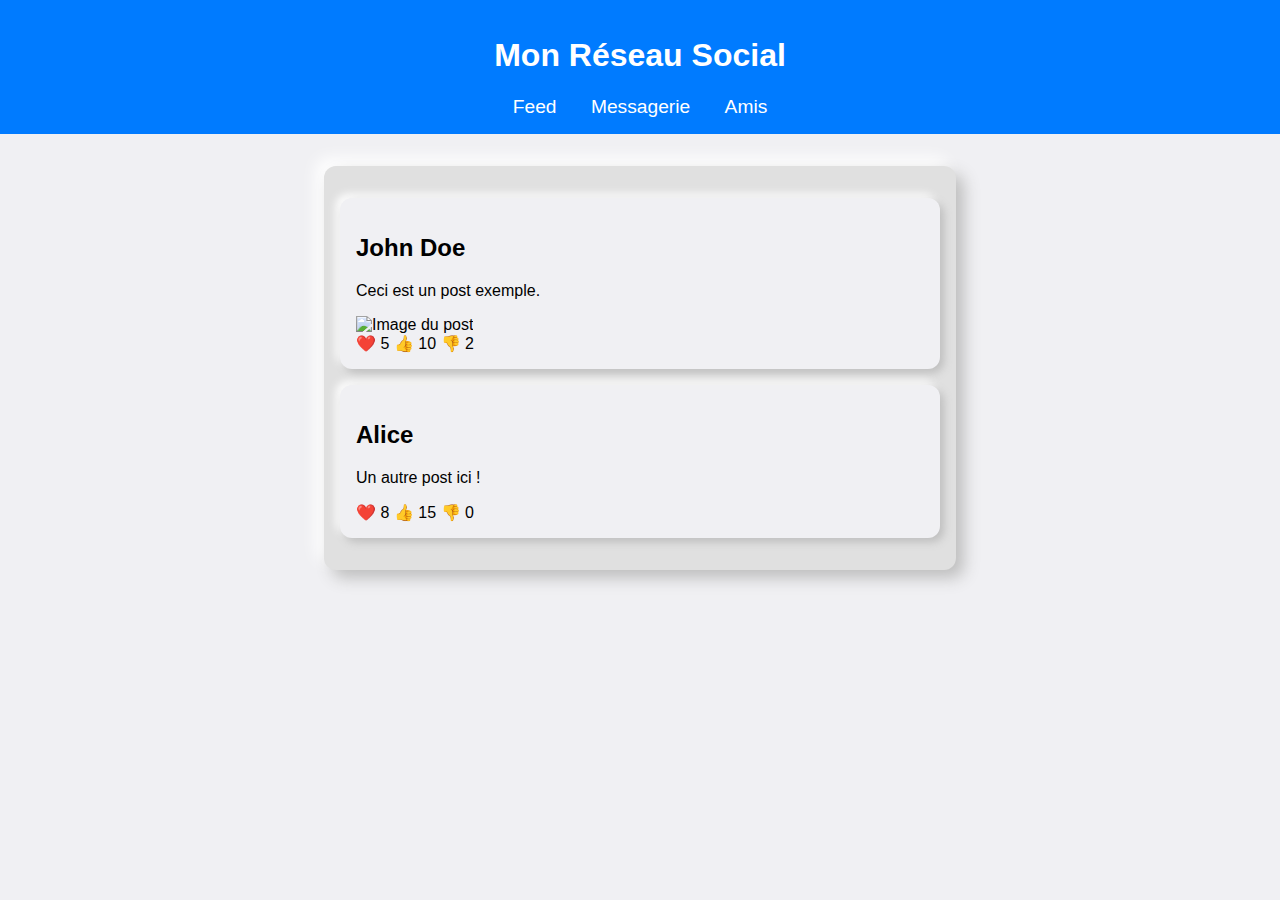
==== index.html @ b786c329 "Ajout de la page de feed et affichage des posts depuis un JSON" ====
<!DOCTYPE html>
<html lang="fr">

<head>
    <meta charset="UTF-8">
    <meta name="viewport" content="width=device-width, initial-scale=1.0">
    <title>Mini Réseau Social</title>
    <link rel="stylesheet" href="css/style.css">
</head>

<body>
    <header>
        <h1>Mon Réseau Social</h1>
        <nav>
            <a href="#">Feed</a>
            <a href="#">Messagerie</a>
            <a href="#">Amis</a>
        </nav>
    </header>

    <main id="feed">
        <section class="posts"></section>
    </main>

    <script src="js/main.js"></script>
</body>

</html>
---- css/style.css ----
/* Style de base */
body {
    font-family: Arial, sans-serif;
    background-color: #f0f0f3;
    margin: 0;
    padding: 0;
}

header {
    background-color: #007bff;
    padding: 1rem;
    text-align: center;
}

h1 {
    color: white;
}

nav a {
    color: white;
    margin: 0 15px;
    text-decoration: none;
    font-size: 1.2rem;
}

/* Neumorphisme */
.posts {
    margin: 2rem auto;
    padding: 1rem;
    max-width: 600px;
    background: #e0e0e0;
    border-radius: 12px;
    box-shadow: 8px 8px 16px #bebebe, -8px -8px 16px #ffffff;
}

.post {
    margin: 1rem 0;
    padding: 1rem;
    background-color: #f0f0f3;
    border-radius: 12px;
    box-shadow: 4px 4px 8px #bebebe, -4px -4px 8px #ffffff;
}
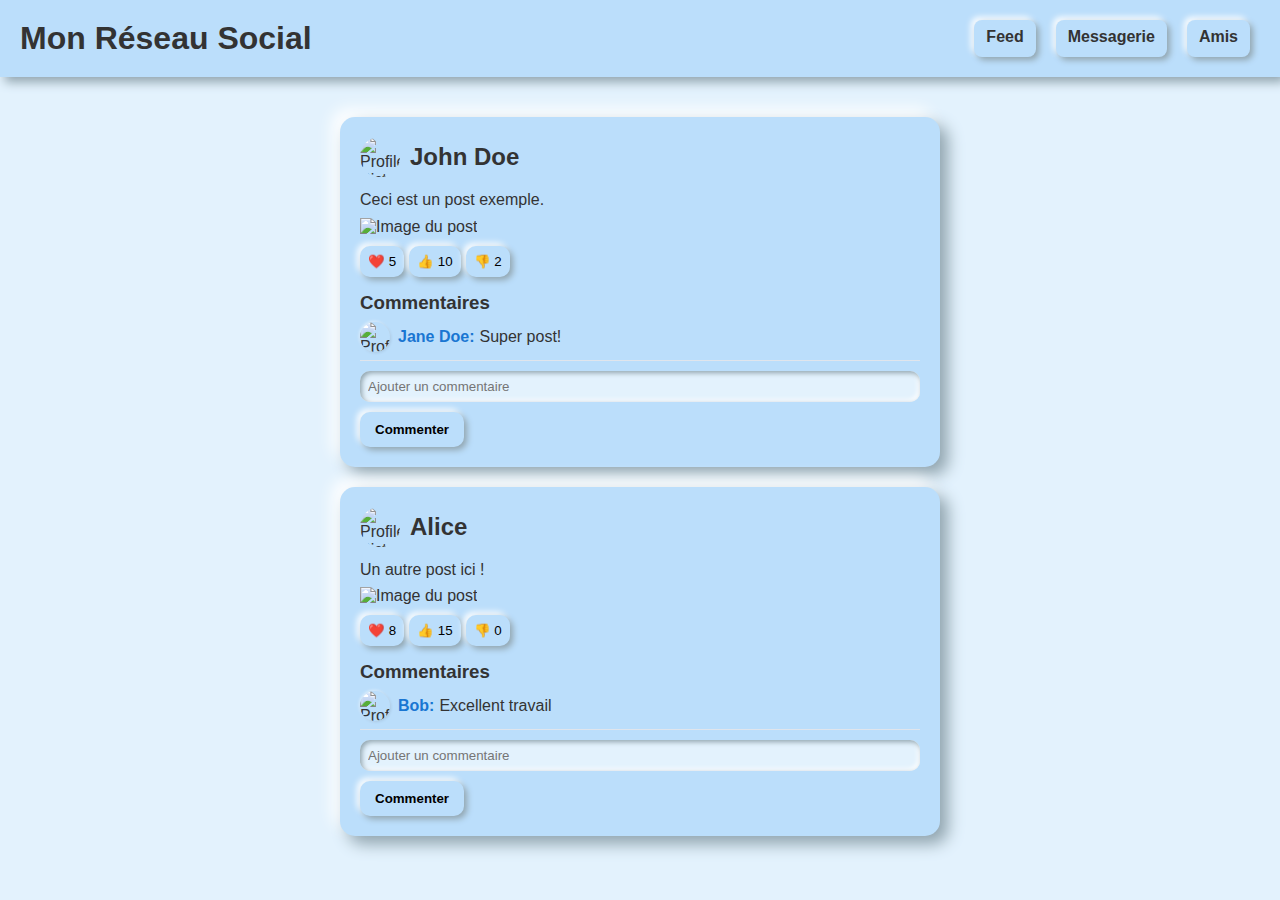
==== commit 160f4084: "Ajout du CSS sur la page feed et amelioration de l'animation like, dislike, love" ====
--- a/index.html
+++ b/index.html
@@ -4,17 +4,18 @@
 <head>
     <meta charset="UTF-8">
     <meta name="viewport" content="width=device-width, initial-scale=1.0">
-    <title>Mini Réseau Social</title>
-    <link rel="stylesheet" href="css/style.css">
+    <title>Mini Réseau Social - Feed</title>
+    <link rel="stylesheet" href="css/global.css">
+    <link rel="stylesheet" href="css/feed.css">
 </head>
 
 <body>
     <header>
         <h1>Mon Réseau Social</h1>
         <nav>
-            <a href="#">Feed</a>
-            <a href="#">Messagerie</a>
-            <a href="#">Amis</a>
+            <a href="index.html">Feed</a>
+            <a href="messagerie.html">Messagerie</a>
+            <a href="amis.html">Amis</a>
         </nav>
     </header>
 
@@ -22,7 +23,7 @@
         <section class="posts"></section>
     </main>
 
-    <script src="js/main.js"></script>
+    <script src="js/feed.js"></script>
 </body>
 
 </html>--- a/css/global.css
+++ b/css/global.css
@@ -0,0 +1,60 @@
+* {
+    box-sizing: border-box;
+    margin: 0;
+    padding: 0;
+}
+
+body {
+    font-family: Arial, sans-serif;
+    background-color: #e3f2fd;
+    color: #333;
+}
+
+header {
+    background-color: #bbdefb;
+    box-shadow: 5px 5px 10px #90a4ae, -5px -5px 10px #ffffff;
+    padding: 20px;
+    margin-bottom: 20px;
+    display: flex;
+    justify-content: space-between;
+}
+
+header h1 {
+    text-align: center;
+}
+
+nav {
+    display: flex;
+    justify-content: flex-end;
+}
+
+nav a {
+    margin: 0 10px;
+    text-decoration: none;
+    color: #333;
+    padding: 8px 12px;
+    border-radius: 8px;
+
+
+    background-color: #bbdefb;
+    /* Bleu clair pour les liens */
+    box-shadow: 3px 3px 6px #90a4ae, -3px -3px 6px #ffffff;
+    transition: box-shadow 0.3s ease, transform 0.1s ease;
+    font-weight: bold;
+}
+
+nav a:hover {
+    box-shadow: 4px 4px 8px #90a4ae, -4px -4px 8px #ffffff;
+}
+
+nav a:active {
+    box-shadow: inset 3px 3px 6px #90a4ae, inset -3px -3px 6px #ffffff;
+    transform: scale(0.95);
+}
+
+main {
+    display: flex;
+    flex-direction: column;
+    align-items: center;
+    padding: 20px;
+}--- a/css/feed.css
+++ b/css/feed.css
@@ -0,0 +1,135 @@
+.posts {
+    width: 100%;
+    max-width: 600px;
+}
+
+.post {
+    background-color: #bbdefb;
+    border-radius: 15px;
+    box-shadow: 8px 8px 16px #90a4ae, -8px -8px 16px #ffffff;
+    margin-bottom: 20px;
+    padding: 20px;
+}
+
+.post-header {
+    display: flex;
+    align-items: center;
+    margin-bottom: 10px;
+}
+
+/* Texte du post */
+.post p {
+    font-size: 1em;
+    color: #333;
+    line-height: 1.6;
+    margin-top: 10px;
+    margin-bottom: 5px;
+    text-align: justify;
+    font-weight: 400;
+}
+
+.profile-pic {
+    width: 40px;
+    height: 40px;
+    border-radius: 50%;
+    margin-right: 10px;
+}
+
+.reactions {
+    display: flex;
+    margin-top: 10px;
+}
+
+.reaction-btn {
+    background-color: #bbdefb;
+    border: none;
+    border-radius: 10px;
+    padding: 8px;
+    margin-right: 5px;
+    box-shadow: 3px 3px 6px #90a4ae, -3px -3px 6px #ffffff;
+    transition: box-shadow 0.3s ease, transform 0.1s ease;
+    cursor: pointer;
+}
+
+/* Style enfoncé pour le bouton sélectionné */
+.reaction-btn.selected {
+    box-shadow: inset 2px 2px 5px rgba(0, 0, 0, 0.2), inset -2px -2px 5px rgba(255, 255, 255, 0.5);
+    transform: scale(0.98);
+}
+
+.reaction-btn:active {
+    box-shadow: inset 3px 3px 6px #90a4ae, inset -3px -3px 6px #ffffff;
+    transform: scale(0.95);
+}
+
+.comments {
+    margin-top: 15px;
+}
+
+.comment-input {
+    width: 100%;
+    padding: 8px;
+    border-radius: 10px;
+    background-color: #e3f2fd;
+    box-shadow: inset 2px 2px 5px #90a4ae, inset -2px -2px 5px #ffffff;
+    border: none;
+    margin-top: 10px;
+}
+
+.comment-btn {
+    background-color: #bbdefb;
+    /* Bleu clair */
+    border: none;
+    border-radius: 10px;
+    padding: 10px 15px;
+    margin-top: 10px;
+    box-shadow: 3px 3px 6px #90a4ae, -3px -3px 6px #ffffff;
+    cursor: pointer;
+    font-weight: bold;
+    transition: box-shadow 0.3s ease, transform 0.1s ease;
+}
+
+.comment-btn:hover {
+    box-shadow: 4px 4px 8px #90a4ae, -4px -4px 8px #ffffff;
+}
+
+.comment-btn:active {
+    box-shadow: inset 3px 3px 6px #90a4ae, inset -3px -3px 6px #ffffff;
+    transform: scale(0.95);
+}
+
+
+/* Photo de profil dans les commentaires */
+.profile-pic-comment {
+    width: 30px;
+    height: 30px;
+    border-radius: 50%;
+    /* Forme ronde */
+    margin-right: 8px;
+    box-shadow: 1px 1px 3px rgba(0, 0, 0, 0.1), -1px -1px 3px rgba(255, 255, 255, 0.5);
+    object-fit: cover;
+    /* Pour bien ajuster l'image */
+}
+
+/* Style pour chaque commentaire */
+.comment-list li {
+    display: flex;
+    align-items: center;
+    padding: 8px 0;
+    border-bottom: 1px solid #e0e5ec;
+    /* Légère séparation entre les commentaires */
+    color: #333;
+}
+
+/* Texte de l'auteur dans les commentaires */
+.comment-list li strong {
+    color: #1976d2;
+    /* Bleu foncé pour l'auteur */
+    margin-right: 5px;
+}
+
+/* Texte du commentaire */
+.comment-list li span {
+    font-size: 0.9em;
+    line-height: 1.4;
+}